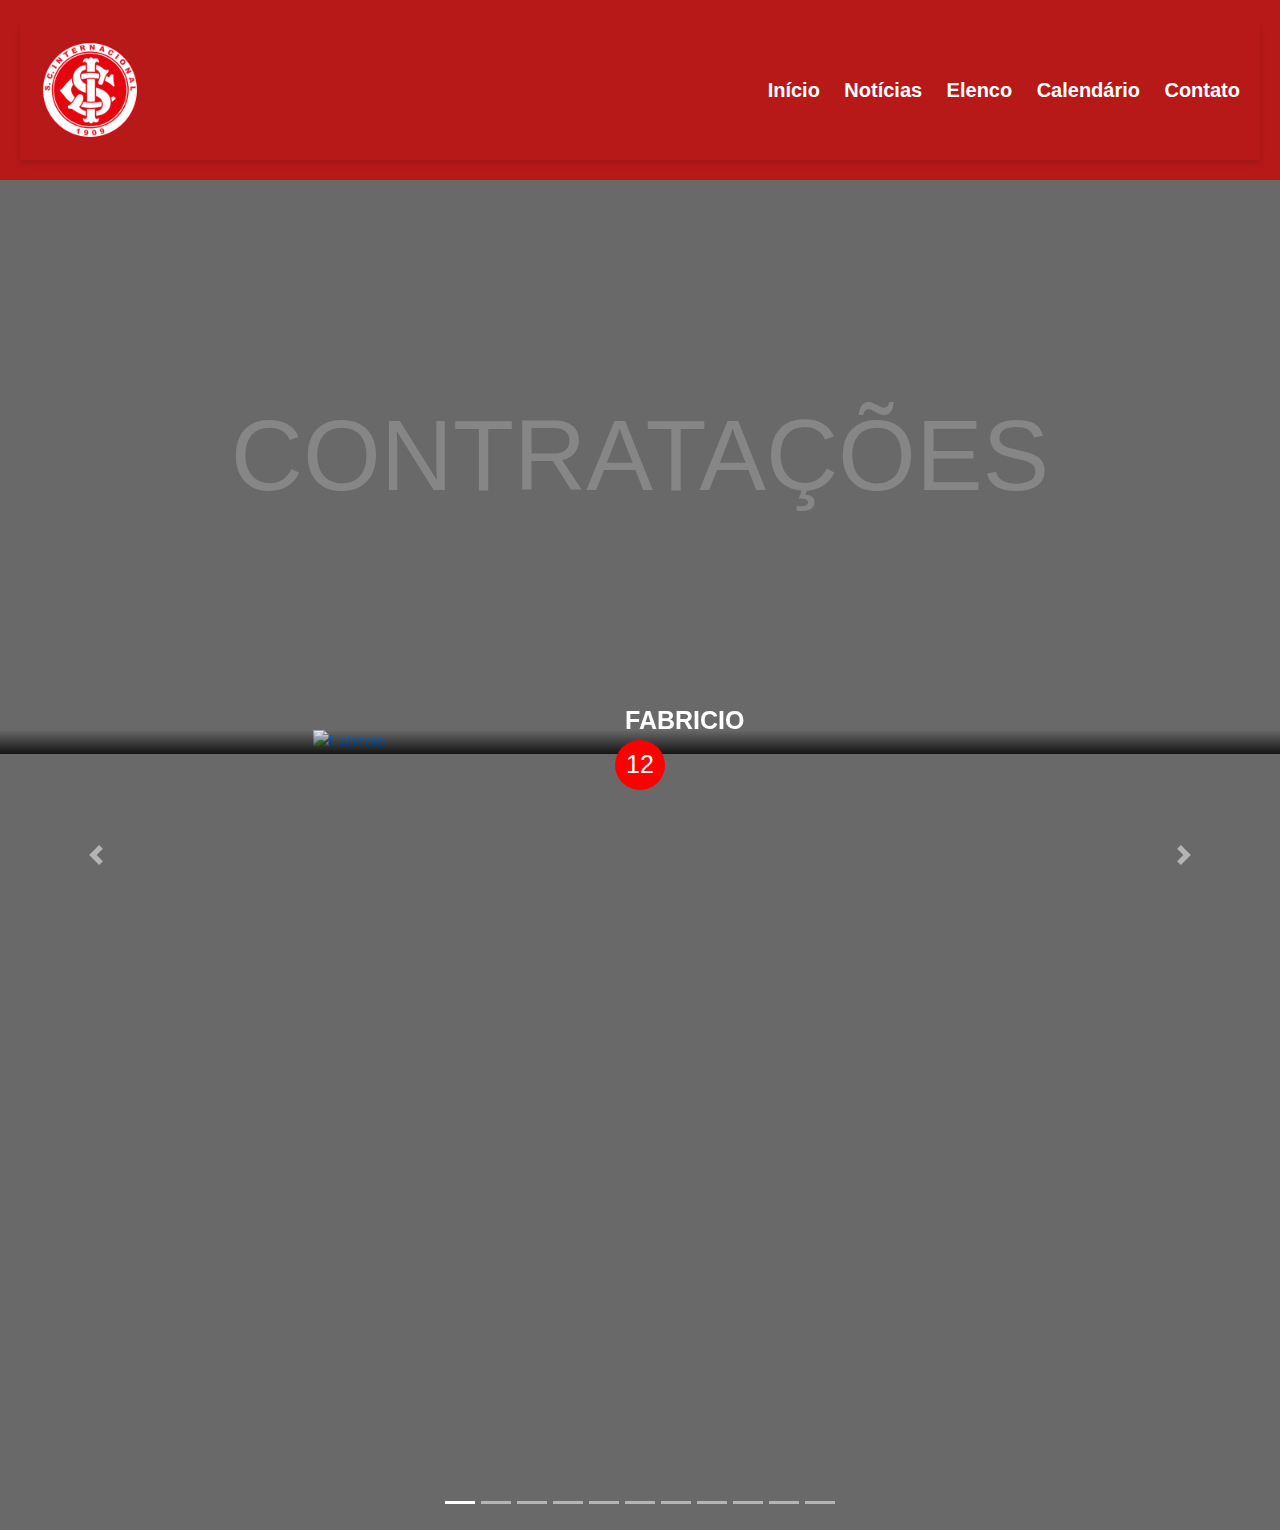
==== siteinter/index.html @ 6012725b "Add files via upload" ====
<!DOCTYPE html>
<html lang="pt-BR">

<head>
    <meta charset="UTF-8">
    <meta name="viewport" content="width=device-width, initial-scale=1.0">
    <link rel="stylesheet" href="./src/styles/header.css">
    <link rel="stylesheet" href="./src/styles/carousel.css">
    <link rel="stylesheet" href="https://maxcdn.bootstrapcdn.com/bootstrap/4.5.2/css/bootstrap.min.css">
    <title>TEMPORADA 2024</title>


</head>

<body>



    <header>
        <header>
            <div class="header-content">
                <img src="src/img/inter.png" alt="Logo Internacional" class="logo">
                <nav>
                    <ul class="nav-links">
                        <li><a href="#">Início</a></li>
                        <li><a href="#">Notícias</a></li>
                        <li><a href="https://internacional.com.br/futebol/futebol-masculino">Elenco</a></li>
                        <li><a href="#">Calendário</a></li>
                        <li><a href="https://api.whatsapp.com/send?l=pt_BR&phone=55051983360118">Contato</a></li>
                    </ul>
                </nav>
            </div>
        </header>
    </header>





    <div id="carouselExampleIndicators" class="carousel slide" data-ride="carousel">
        <ol class="carousel-indicators">
            <li data-target="#carouselExampleIndicators" data-slide-to="0" class="active"></li>
            <li data-target="#carouselExampleIndicators" data-slide-to="1"></li>
            <li data-target="#carouselExampleIndicators" data-slide-to="2"></li>
            <li data-target="#carouselExampleIndicators" data-slide-to="3"></li>
            <li data-target="#carouselExampleIndicators" data-slide-to="4"></li>
            <li data-target="#carouselExampleIndicators" data-slide-to="5"></li>
            <li data-target="#carouselExampleIndicators" data-slide-to="6"></li>
            <li data-target="#carouselExampleIndicators" data-slide-to="7"></li>
            <li data-target="#carouselExampleIndicators" data-slide-to="8"></li>
            <li data-target="#carouselExampleIndicators" data-slide-to="9"></li>
            <li data-target="#carouselExampleIndicators" data-slide-to="10"></li>
        </ol>



        <div class="carousel-inner">
            <div class="contratacoes-banner">
                CONTRATAÇÕES
            </div>
            

            <div class="carousel-item active">
                <div class="image-container">
                    <div class="image-overlay"></div>
                    <a href="https://internacional.com.br/futebol/fabricio"><img
                            class="d-block w-50 mx-auto w-100 zoom-effect"
                            src="https://media.internacional.groundsportech.com/wp-content/uploads/2024/04/09161746/Fabricio_PerfilSite_FotoRicardoDuarte_0904.png"
                            alt="Fabricio" style="max-width: 655px;"></a>
                    <div class="bola">12</div>
                    <div class="nome-jogador">FABRICIO</div>
                </div>
            </div>



            <div class="carousel-item">
                <div class="image-container">
                    
                    <div class="image-overlay"></div>
                <a href="https://internacional.com.br/futebol/ivan-quaresma"><img
                        class="d-block w-50 mx-auto  w-100 zoom-effect"
                        src="https://media.internacional.groundsportech.com/wp-content/uploads/2024/04/16181525/FichaSite_PerfilIvan_FotoRicardoDuarte_1604.png"
                        alt="Ivan" style="max-width: 655px;"></a>
                <div class="bola">22</div>
                <div class="nome-jogador">IVAN QUARESMA</div>
            </div>
        </div>



            <div class="carousel-item">
                <div class="image-container">
                    
                    <div class="image-overlay"></div>
                <a href="https://internacional.com.br/futebol/robert-renan"><img
                        class="d-block w-50 mx-auto  w-100 zoom-effect"
                        src="https://media.internacional.groundsportech.com/wp-content/uploads/2024/04/16181539/FichaSite_PerfilRobertRenan_FotoRicardoDuarte_1604.png"
                        alt="Robert Renan" style="max-width: 655px;"></a>
                <div class="bola">4</div>
                <div class="nome-jogador">ROBERT RENAN</div>
            </div>
        </div>



            <div class="carousel-item">
                <div class="image-container">
                    
                    <div class="image-overlay"></div>
                <a href="https://internacional.com.br/futebol/alexandro-bernabei"><img
                        class="d-block w-50 mx-auto  w-100 zoom-effect"
                        src="https://media.internacional.groundsportech.com/wp-content/uploads/2024/04/16183046/FichaSite_PerfilAlexandroBernabei_FotoRicardoDuarte_1604.png"
                        alt="Bernabei" style="max-width: 655px;"></a>
                <div class="bola">26</div>
                <div class="nome-jogador">ALEXANDER BERNABEI</div>
            </div>
        </div>



            <div class="carousel-item">
                <div class="image-container">
                    
                    <div class="image-overlay"></div>
                <a href="https://internacional.com.br/futebol/bruno-gomes"><img
                        class="d-block w-50 mx-auto  w-100 zoom-effect"
                        src="https://media.internacional.groundsportech.com/wp-content/uploads/2024/04/16181333/FichaSite_PerfilBrunoGomes_FotoRicardoDuarte_1604.png"
                        alt="Bruno Gomes" style="max-width: 655px; "></a>
                <div class="bola">15</div>
                <div class="nome-jogador">BRUNO GOMES</div>
            </div>
        </div>




            <div class="carousel-item">
                <div class="image-container">
                    
                    <div class="image-overlay"></div>
                <a href="https://internacional.com.br/futebol/fernando"><img
                        class="d-block w-50 mx-auto  w-100 zoom-effect"
                        src="https://media.internacional.groundsportech.com/wp-content/uploads/2024/04/16183120/FichaSite_PerfilFernando_FotoRicardoDuarte_1604-1.png"
                        alt="Fernando" style="max-width: 655px; "></a>
                <div class="bola">5</div>
                <div class="nome-jogador">FERNANDO</div>
            </div>
        </div>



            <div class="carousel-item">
                <div class="image-container">
                    
                    <div class="image-overlay"></div>
                <a href="https://internacional.com.br/futebol/hyoran"><img
                        class="d-block w-50 mx-auto  w-100 zoom-effect"
                        src="https://media.internacional.groundsportech.com/wp-content/uploads/2024/01/16190154/FichaSite_PerfilHyoran_FotoRicardoDuarte_1604.jpg"
                        alt="Hyoran" style="max-width: 655px; "></a>
                <div class="bola">7</div>
                <div class="nome-jogador">HYORAN</div>
            </div>
        </div>



            <div class="carousel-item">
                <div class="image-container">
                    
                    <div class="image-overlay"></div>
                <a href="https://internacional.com.br/futebol/thiago-maia"><img
                        class="d-block w-50 mx-auto  w-100 zoom-effect"
                        src="https://media.internacional.groundsportech.com/wp-content/uploads/2024/04/16183201/FichaSite_PerfilThiagoMaia_FotoRicardoDuarte_1604.png"
                        alt="Thiago maia" style="max-width: 655px; "></a>
                <div class="bola">29</div>
                <div class="nome-jogador">THIAGO MAIA</div>
            </div>
        </div>



            <div class="carousel-item">
                <div class="image-container">
                    
                    <div class="image-overlay"></div>
                <a href="https://internacional.com.br/futebol/lucas-alario"><img
                        class="d-block w-50 mx-auto  w-100 zoom-effect"
                        src="https://media.internacional.groundsportech.com/wp-content/uploads/2024/04/16181250/FichaSite_PerfilAlario_FotoRicardoDuarte_1604.png"
                        alt="Lucas Alario" style="max-width: 655px; "></a>
                <div class="bola">31</div>
                <div class="nome-jogador">LUCAS ALARIO</div>
            </div>
        </div>




            <div class="carousel-item">
                <div class="image-container">
                    
                    <div class="image-overlay"></div>
                <a href="https://internacional.com.br/futebol/rafael-borre"><img
                        class="d-block w-50 mx-auto  w-100 zoom-effect"
                        src="https://media.internacional.groundsportech.com/wp-content/uploads/2024/04/16181329/FichaSite_PerfilBorre_FotoRicardoDuarte_1604.png"
                        alt="Rafael Borre" style="max-width: 655px; "></a>
                <div class="bola">19</div>
                <div class="nome-jogador">RAFAEL BORRE</div>
            </div>
        </div>



            <div class="carousel-item">
                <div class="image-container">
                    
                    <div class="image-overlay"></div>
                <a href="https://internacional.com.br/futebol/wesley"><img
                        class="d-block w-50 mx-auto  w-100 zoom-effect"
                        src="https://media.internacional.groundsportech.com/wp-content/uploads/2024/04/16183206/FichaSite_PerfilWesley_FotoRicardoDuarte_1604.jpg"
                        alt="Wesley" style="max-width: 655px; "></a>
                <div class="bola">21</div>
                <div class="nome-jogador">WESLEY</div>
            </div>
        </div>




            <div class="contratacoes-banner">
            </div>
            <div class="contratacoes-banner">
            </div>



        </div>
        <a class="carousel-control-prev" href="#carouselExampleIndicators" role="button" data-slide="prev">
            <span class="carousel-control-prev-icon" aria-hidden="true"></span>
            <span class="sr-only">Anterior</span>
        </a>
        <a class="carousel-control-next" href="#carouselExampleIndicators" role="button" data-slide="next">
            <span class="carousel-control-next-icon" aria-hidden="true"></span>
            <span class="sr-only">Próximo</span>
        </a>


    </div>








    <script src="https://code.jquery.com/jquery-3.5.1.slim.min.js"></script>
    <script src="https://cdn.jsdelivr.net/npm/@popperjs/core@2.9.1/dist/umd/popper.min.js"></script>
    <script src="https://maxcdn.bootstrapcdn.com/bootstrap/4.5.2/js/bootstrap.min.js"></script>

</body>

</html>
---- siteinter/src/styles/header.css ----
body {
    margin: 0;
    font-family: Arial, sans-serif;
}
header {
    background-color: rgb(182, 25, 24);
    color: #ffffff; 
    padding: 20px;
    text-align: center;
    box-shadow: 0 4px 6px rgba(0, 0, 0, 0.1);
}
.logo {
    width: 100px;
    height: auto;
}
.header-content {
    display: flex;
    justify-content: space-between;
    align-items: center;
}
.nav-links {
    list-style-type: none;
    margin: 0;
    padding: 0;
    text-align: center; 
}
.nav-links li {
    display: inline;
    margin-left: 20px;
}
.nav-links a {
    color: #ffffff;
    text-decoration: none;
    font-weight: bold;
    font-size: 20px; 
}
.nav-links a:hover {
    text-decoration: underline;
}
---- siteinter/src/styles/carousel.css ----
.carousel-control-prev,
  .carousel-control-next {
      color: black; }

      .contratacoes-banner {
        background-color: #696969; 
        color: #868686;
        text-align: center;
        padding: 200px;
        font-size: 100px; 
        font-family: 'Franklin Gothic Medium', 'Arial Narrow', Arial, sans-serif;
        
    }
    .zoom-effect {
        transition: transform 0.3s; 
    }

    .zoom-effect:hover {
        transform: scale(1.1); 
    }
    .bola {
        position: absolute;
        top: 10px;
        left: 615px;
        width: 50px;
        height: 50px;
        background-color: red;
        border-radius: 50%;
        display: flex;
        justify-content: center;
        align-items: center;
        color: white;
        font-size: 25px;
    }

    
    .nome-jogador {
        position: absolute;
        bottom: 10px;
        left: 615px;
        color: white;
        font-size: 25px;
        font-weight: bold;
        
        padding: 5px 10px;
        border-radius: 5px;
    }
     
      .image-container {
        position: relative;
    }

    .image-overlay {
        position: absolute;
        bottom: 0;
        left: 0;
        width: 100%;
        height: 100%;
        background: linear-gradient(to top, rgba(0, 0, 0, 0.8) 0%, transparent 100%);
        pointer-events: none;
    }
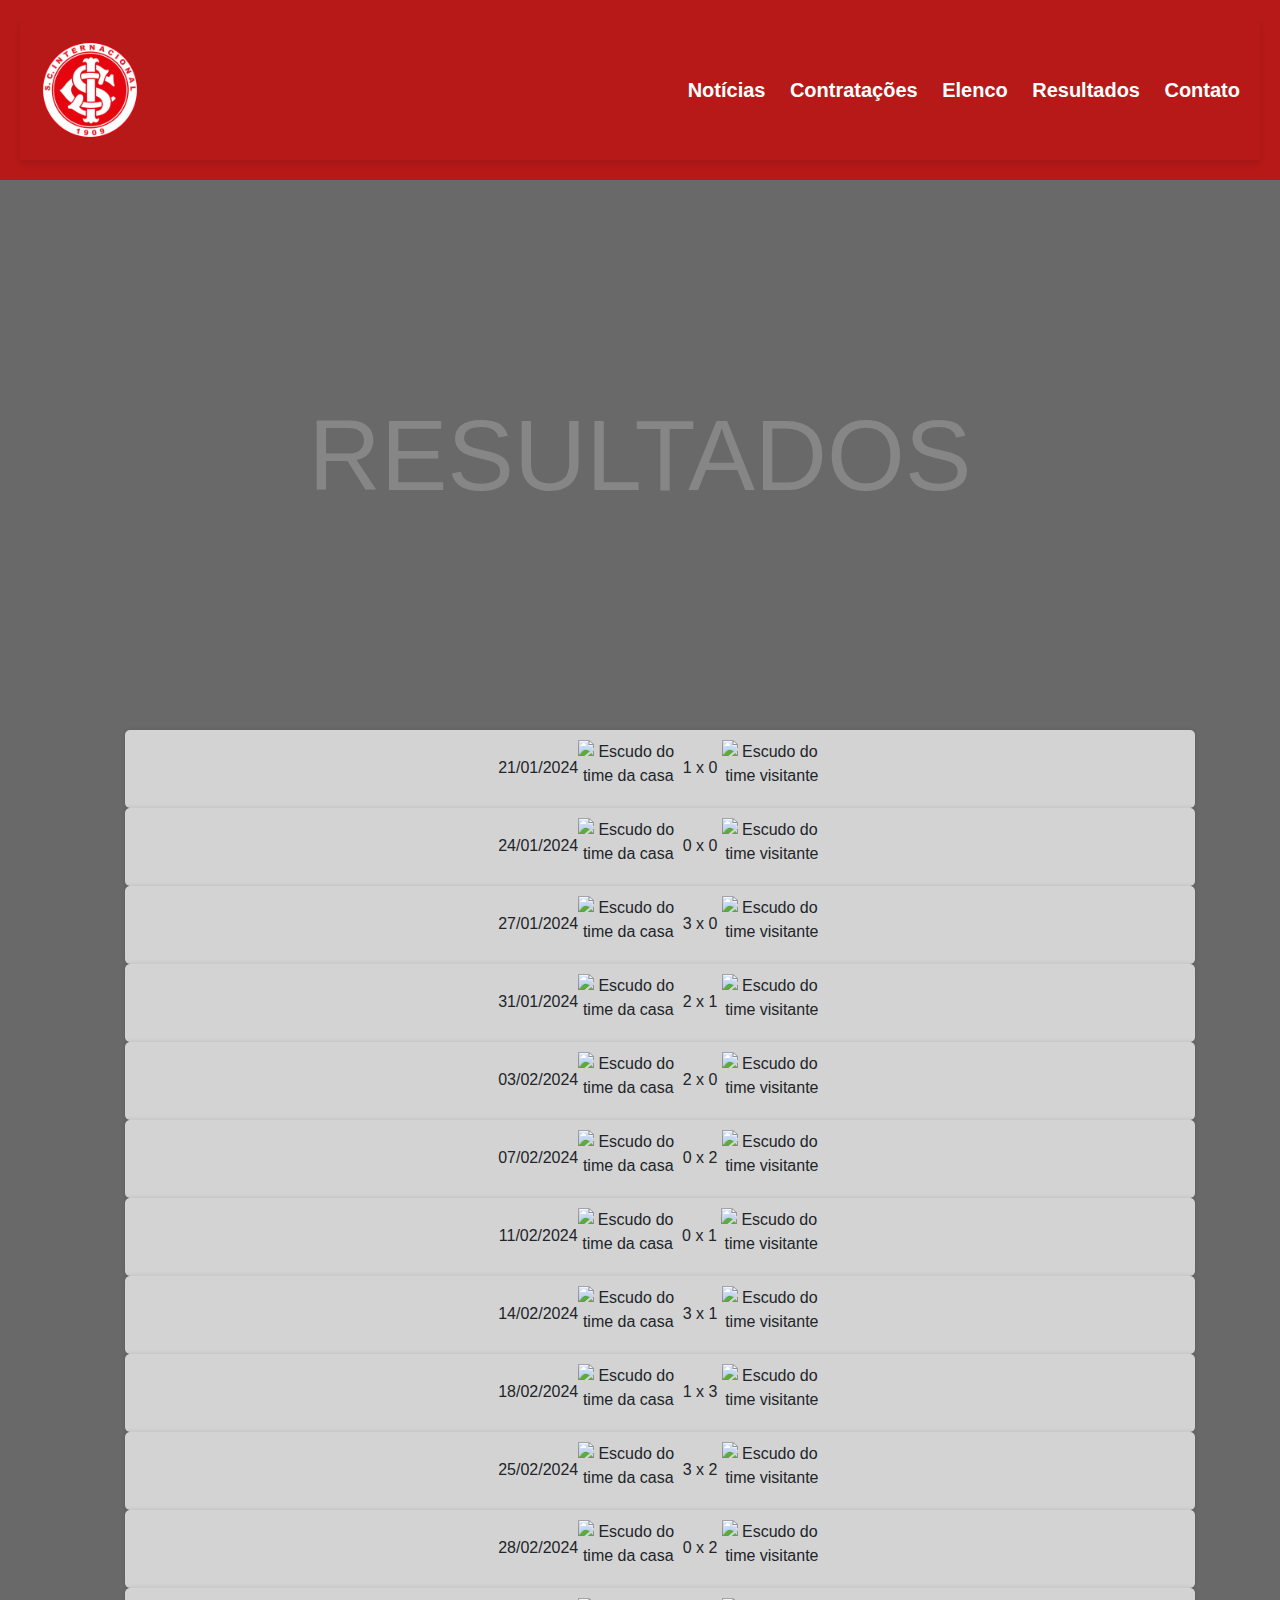
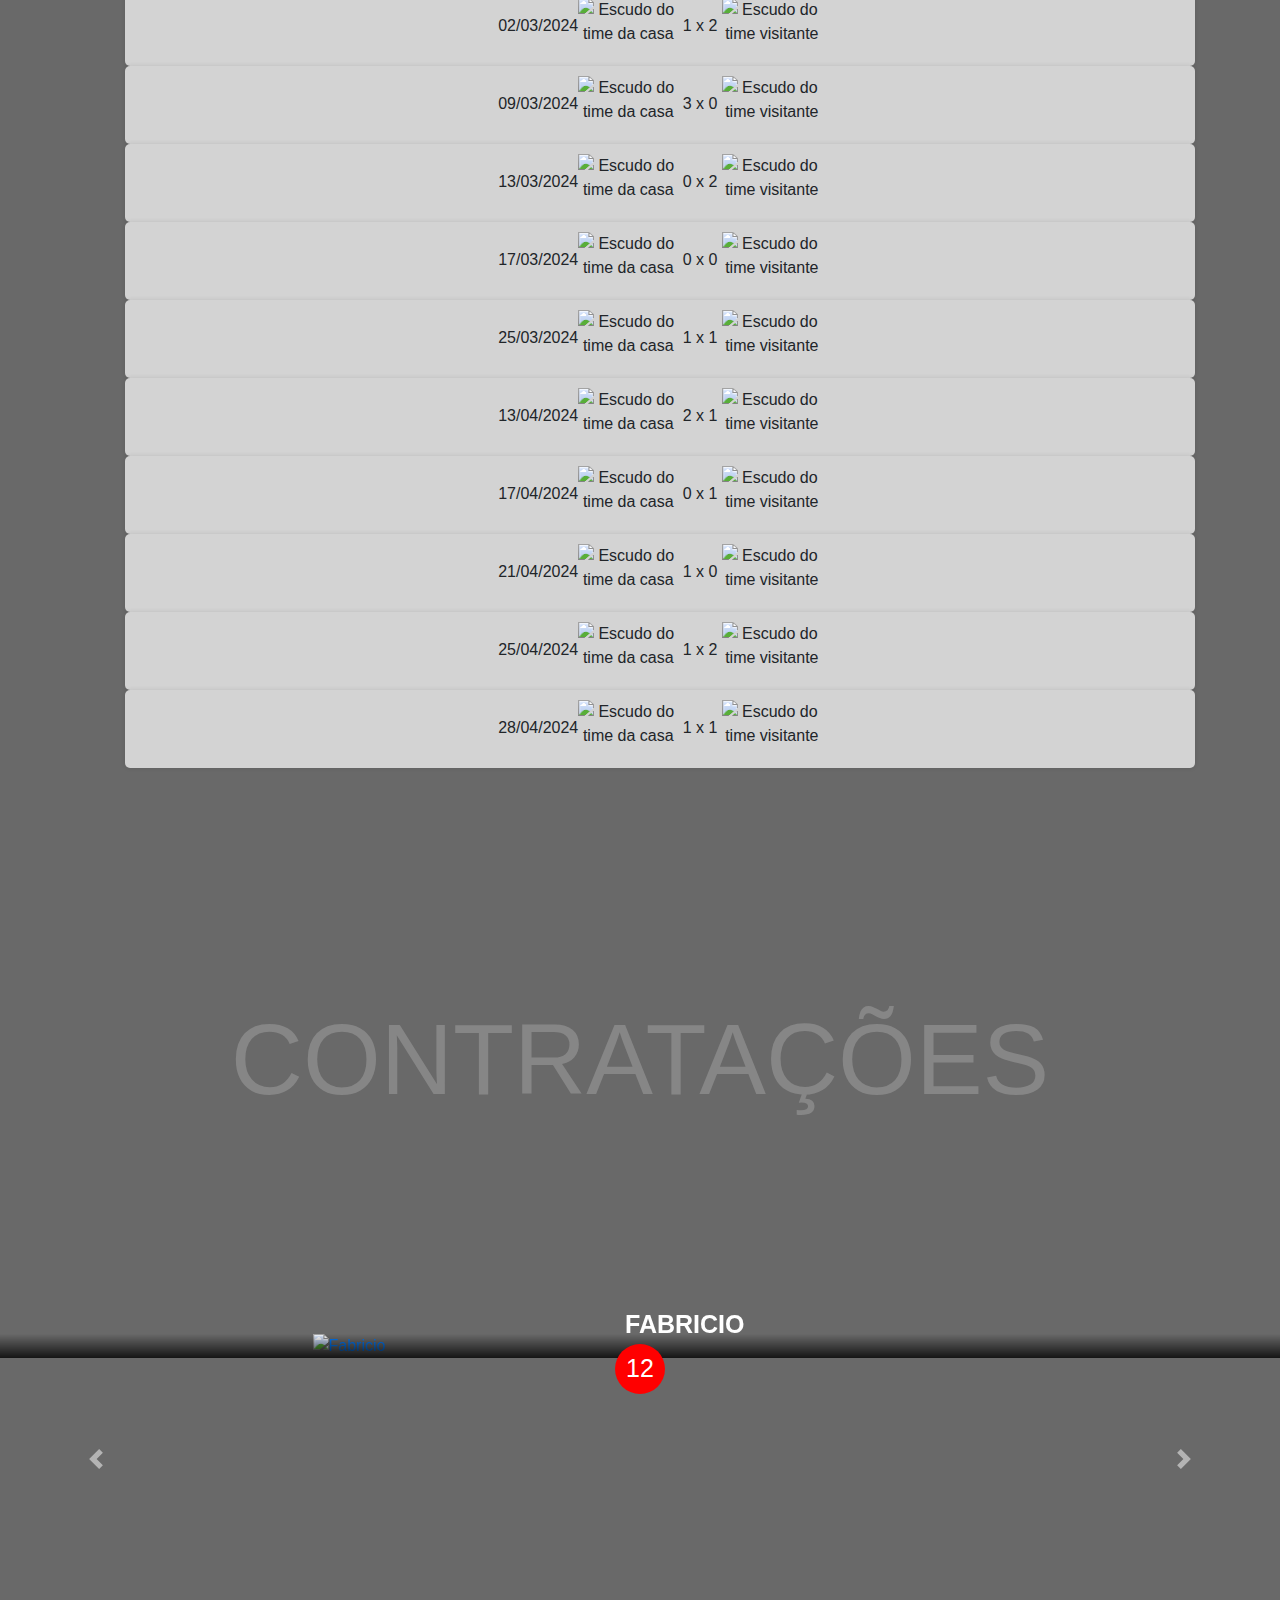
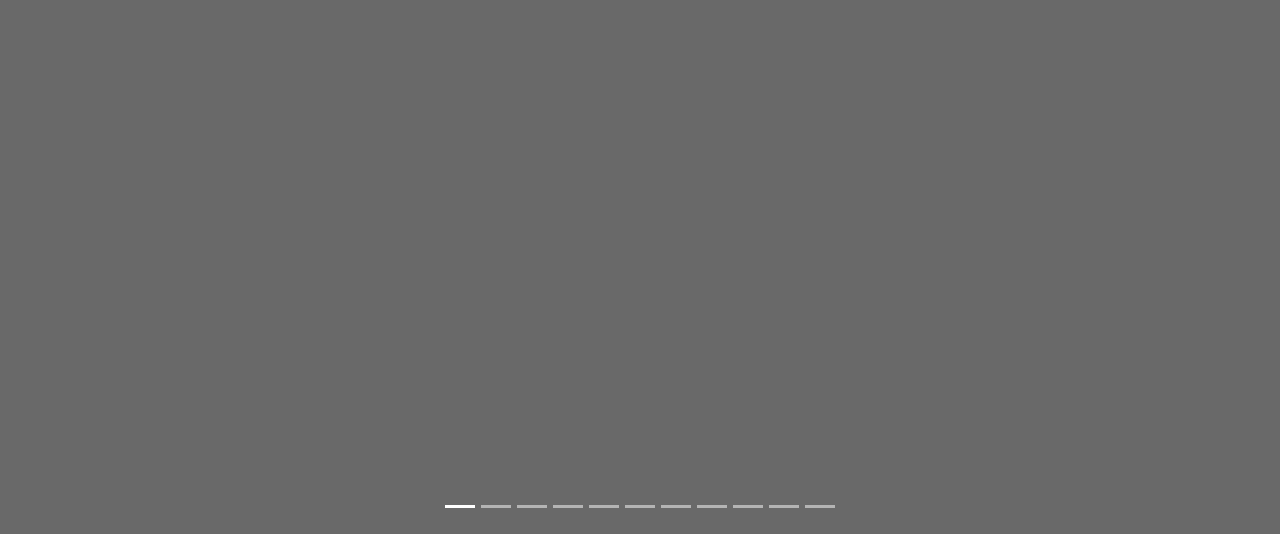
==== commit cc98a441: "Add files via upload" ====
--- a/siteinter/index.html
+++ b/siteinter/index.html
@@ -6,11 +6,21 @@
     <meta name="viewport" content="width=device-width, initial-scale=1.0">
     <link rel="stylesheet" href="./src/styles/header.css">
     <link rel="stylesheet" href="./src/styles/carousel.css">
+    <link rel="stylesheet" href="./src/styles/resultados.css">
+    <link rel="stylesheet" href="./src/styles/noticias.css">
     <link rel="stylesheet" href="https://maxcdn.bootstrapcdn.com/bootstrap/4.5.2/css/bootstrap.min.css">
+    
     <title>TEMPORADA 2024</title>
 
 
 </head>
+<style>
+    body {
+        background-color: #696969;
+
+    }
+   
+</style>
 
 <body>
 
@@ -22,10 +32,10 @@
                 <img src="src/img/inter.png" alt="Logo Internacional" class="logo">
                 <nav>
                     <ul class="nav-links">
-                        <li><a href="#">Início</a></li>
                         <li><a href="#">Notícias</a></li>
+                        <li><a href="#contratacoes">Contratações</a></li>
                         <li><a href="https://internacional.com.br/futebol/futebol-masculino">Elenco</a></li>
-                        <li><a href="#">Calendário</a></li>
+                        <li><a href="#">Resultados</a></li>
                         <li><a href="https://api.whatsapp.com/send?l=pt_BR&phone=55051983360118">Contato</a></li>
                     </ul>
                 </nav>
@@ -35,7 +45,48 @@
 
 
 
-
+    
+
+
+
+
+
+
+
+
+
+
+
+    
+
+
+
+
+
+
+
+
+    <section id="resultados" class="resultados">
+
+
+    <div class="resultados-banner">
+        RESULTADOS
+    </div>
+
+    <div class="container">
+        <div class="lista-de-jogos">
+            <ul id="jogos">
+
+            </ul>
+        </div>
+    </div>
+</section>
+
+
+
+
+
+<section id="contratacoes" class="contratacoes">
 
     <div id="carouselExampleIndicators" class="carousel slide" data-ride="carousel">
         <ol class="carousel-indicators">
@@ -58,7 +109,7 @@
             <div class="contratacoes-banner">
                 CONTRATAÇÕES
             </div>
-            
+
 
             <div class="carousel-item active">
                 <div class="image-container">
@@ -76,153 +127,153 @@
 
             <div class="carousel-item">
                 <div class="image-container">
-                    
-                    <div class="image-overlay"></div>
-                <a href="https://internacional.com.br/futebol/ivan-quaresma"><img
-                        class="d-block w-50 mx-auto  w-100 zoom-effect"
-                        src="https://media.internacional.groundsportech.com/wp-content/uploads/2024/04/16181525/FichaSite_PerfilIvan_FotoRicardoDuarte_1604.png"
-                        alt="Ivan" style="max-width: 655px;"></a>
-                <div class="bola">22</div>
-                <div class="nome-jogador">IVAN QUARESMA</div>
-            </div>
-        </div>
-
-
-
-            <div class="carousel-item">
-                <div class="image-container">
-                    
-                    <div class="image-overlay"></div>
-                <a href="https://internacional.com.br/futebol/robert-renan"><img
-                        class="d-block w-50 mx-auto  w-100 zoom-effect"
-                        src="https://media.internacional.groundsportech.com/wp-content/uploads/2024/04/16181539/FichaSite_PerfilRobertRenan_FotoRicardoDuarte_1604.png"
-                        alt="Robert Renan" style="max-width: 655px;"></a>
-                <div class="bola">4</div>
-                <div class="nome-jogador">ROBERT RENAN</div>
-            </div>
-        </div>
-
-
-
-            <div class="carousel-item">
-                <div class="image-container">
-                    
-                    <div class="image-overlay"></div>
-                <a href="https://internacional.com.br/futebol/alexandro-bernabei"><img
-                        class="d-block w-50 mx-auto  w-100 zoom-effect"
-                        src="https://media.internacional.groundsportech.com/wp-content/uploads/2024/04/16183046/FichaSite_PerfilAlexandroBernabei_FotoRicardoDuarte_1604.png"
-                        alt="Bernabei" style="max-width: 655px;"></a>
-                <div class="bola">26</div>
-                <div class="nome-jogador">ALEXANDER BERNABEI</div>
-            </div>
-        </div>
-
-
-
-            <div class="carousel-item">
-                <div class="image-container">
-                    
-                    <div class="image-overlay"></div>
-                <a href="https://internacional.com.br/futebol/bruno-gomes"><img
-                        class="d-block w-50 mx-auto  w-100 zoom-effect"
-                        src="https://media.internacional.groundsportech.com/wp-content/uploads/2024/04/16181333/FichaSite_PerfilBrunoGomes_FotoRicardoDuarte_1604.png"
-                        alt="Bruno Gomes" style="max-width: 655px; "></a>
-                <div class="bola">15</div>
-                <div class="nome-jogador">BRUNO GOMES</div>
-            </div>
-        </div>
-
-
-
-
-            <div class="carousel-item">
-                <div class="image-container">
-                    
-                    <div class="image-overlay"></div>
-                <a href="https://internacional.com.br/futebol/fernando"><img
-                        class="d-block w-50 mx-auto  w-100 zoom-effect"
-                        src="https://media.internacional.groundsportech.com/wp-content/uploads/2024/04/16183120/FichaSite_PerfilFernando_FotoRicardoDuarte_1604-1.png"
-                        alt="Fernando" style="max-width: 655px; "></a>
-                <div class="bola">5</div>
-                <div class="nome-jogador">FERNANDO</div>
-            </div>
-        </div>
-
-
-
-            <div class="carousel-item">
-                <div class="image-container">
-                    
-                    <div class="image-overlay"></div>
-                <a href="https://internacional.com.br/futebol/hyoran"><img
-                        class="d-block w-50 mx-auto  w-100 zoom-effect"
-                        src="https://media.internacional.groundsportech.com/wp-content/uploads/2024/01/16190154/FichaSite_PerfilHyoran_FotoRicardoDuarte_1604.jpg"
-                        alt="Hyoran" style="max-width: 655px; "></a>
-                <div class="bola">7</div>
-                <div class="nome-jogador">HYORAN</div>
-            </div>
-        </div>
-
-
-
-            <div class="carousel-item">
-                <div class="image-container">
-                    
-                    <div class="image-overlay"></div>
-                <a href="https://internacional.com.br/futebol/thiago-maia"><img
-                        class="d-block w-50 mx-auto  w-100 zoom-effect"
-                        src="https://media.internacional.groundsportech.com/wp-content/uploads/2024/04/16183201/FichaSite_PerfilThiagoMaia_FotoRicardoDuarte_1604.png"
-                        alt="Thiago maia" style="max-width: 655px; "></a>
-                <div class="bola">29</div>
-                <div class="nome-jogador">THIAGO MAIA</div>
-            </div>
-        </div>
-
-
-
-            <div class="carousel-item">
-                <div class="image-container">
-                    
-                    <div class="image-overlay"></div>
-                <a href="https://internacional.com.br/futebol/lucas-alario"><img
-                        class="d-block w-50 mx-auto  w-100 zoom-effect"
-                        src="https://media.internacional.groundsportech.com/wp-content/uploads/2024/04/16181250/FichaSite_PerfilAlario_FotoRicardoDuarte_1604.png"
-                        alt="Lucas Alario" style="max-width: 655px; "></a>
-                <div class="bola">31</div>
-                <div class="nome-jogador">LUCAS ALARIO</div>
-            </div>
-        </div>
-
-
-
-
-            <div class="carousel-item">
-                <div class="image-container">
-                    
-                    <div class="image-overlay"></div>
-                <a href="https://internacional.com.br/futebol/rafael-borre"><img
-                        class="d-block w-50 mx-auto  w-100 zoom-effect"
-                        src="https://media.internacional.groundsportech.com/wp-content/uploads/2024/04/16181329/FichaSite_PerfilBorre_FotoRicardoDuarte_1604.png"
-                        alt="Rafael Borre" style="max-width: 655px; "></a>
-                <div class="bola">19</div>
-                <div class="nome-jogador">RAFAEL BORRE</div>
-            </div>
-        </div>
-
-
-
-            <div class="carousel-item">
-                <div class="image-container">
-                    
-                    <div class="image-overlay"></div>
-                <a href="https://internacional.com.br/futebol/wesley"><img
-                        class="d-block w-50 mx-auto  w-100 zoom-effect"
-                        src="https://media.internacional.groundsportech.com/wp-content/uploads/2024/04/16183206/FichaSite_PerfilWesley_FotoRicardoDuarte_1604.jpg"
-                        alt="Wesley" style="max-width: 655px; "></a>
-                <div class="bola">21</div>
-                <div class="nome-jogador">WESLEY</div>
-            </div>
-        </div>
+
+                    <div class="image-overlay"></div>
+                    <a href="https://internacional.com.br/futebol/ivan-quaresma"><img
+                            class="d-block w-50 mx-auto  w-100 zoom-effect"
+                            src="https://media.internacional.groundsportech.com/wp-content/uploads/2024/04/16181525/FichaSite_PerfilIvan_FotoRicardoDuarte_1604.png"
+                            alt="Ivan" style="max-width: 655px;"></a>
+                    <div class="bola">22</div>
+                    <div class="nome-jogador">IVAN QUARESMA</div>
+                </div>
+            </div>
+
+
+
+            <div class="carousel-item">
+                <div class="image-container">
+
+                    <div class="image-overlay"></div>
+                    <a href="https://internacional.com.br/futebol/robert-renan"><img
+                            class="d-block w-50 mx-auto  w-100 zoom-effect"
+                            src="https://media.internacional.groundsportech.com/wp-content/uploads/2024/04/16181539/FichaSite_PerfilRobertRenan_FotoRicardoDuarte_1604.png"
+                            alt="Robert Renan" style="max-width: 655px;"></a>
+                    <div class="bola">4</div>
+                    <div class="nome-jogador">ROBERT RENAN</div>
+                </div>
+            </div>
+
+
+
+            <div class="carousel-item">
+                <div class="image-container">
+
+                    <div class="image-overlay"></div>
+                    <a href="https://internacional.com.br/futebol/alexandro-bernabei"><img
+                            class="d-block w-50 mx-auto  w-100 zoom-effect"
+                            src="https://media.internacional.groundsportech.com/wp-content/uploads/2024/04/16183046/FichaSite_PerfilAlexandroBernabei_FotoRicardoDuarte_1604.png"
+                            alt="Bernabei" style="max-width: 655px;"></a>
+                    <div class="bola">26</div>
+                    <div class="nome-jogador">ALEXANDER BERNABEI</div>
+                </div>
+            </div>
+
+
+
+            <div class="carousel-item">
+                <div class="image-container">
+
+                    <div class="image-overlay"></div>
+                    <a href="https://internacional.com.br/futebol/bruno-gomes"><img
+                            class="d-block w-50 mx-auto  w-100 zoom-effect"
+                            src="https://media.internacional.groundsportech.com/wp-content/uploads/2024/04/16181333/FichaSite_PerfilBrunoGomes_FotoRicardoDuarte_1604.png"
+                            alt="Bruno Gomes" style="max-width: 655px; "></a>
+                    <div class="bola">15</div>
+                    <div class="nome-jogador">BRUNO GOMES</div>
+                </div>
+            </div>
+
+
+
+
+            <div class="carousel-item">
+                <div class="image-container">
+
+                    <div class="image-overlay"></div>
+                    <a href="https://internacional.com.br/futebol/fernando"><img
+                            class="d-block w-50 mx-auto  w-100 zoom-effect"
+                            src="https://media.internacional.groundsportech.com/wp-content/uploads/2024/04/16183120/FichaSite_PerfilFernando_FotoRicardoDuarte_1604-1.png"
+                            alt="Fernando" style="max-width: 655px; "></a>
+                    <div class="bola">5</div>
+                    <div class="nome-jogador">FERNANDO</div>
+                </div>
+            </div>
+
+
+
+            <div class="carousel-item">
+                <div class="image-container">
+
+                    <div class="image-overlay"></div>
+                    <a href="https://internacional.com.br/futebol/hyoran"><img
+                            class="d-block w-50 mx-auto  w-100 zoom-effect"
+                            src="https://media.internacional.groundsportech.com/wp-content/uploads/2024/01/16190154/FichaSite_PerfilHyoran_FotoRicardoDuarte_1604.jpg"
+                            alt="Hyoran" style="max-width: 655px; "></a>
+                    <div class="bola">7</div>
+                    <div class="nome-jogador">HYORAN</div>
+                </div>
+            </div>
+
+
+
+            <div class="carousel-item">
+                <div class="image-container">
+
+                    <div class="image-overlay"></div>
+                    <a href="https://internacional.com.br/futebol/thiago-maia"><img
+                            class="d-block w-50 mx-auto  w-100 zoom-effect"
+                            src="https://media.internacional.groundsportech.com/wp-content/uploads/2024/04/16183201/FichaSite_PerfilThiagoMaia_FotoRicardoDuarte_1604.png"
+                            alt="Thiago maia" style="max-width: 655px; "></a>
+                    <div class="bola">29</div>
+                    <div class="nome-jogador">THIAGO MAIA</div>
+                </div>
+            </div>
+
+
+
+            <div class="carousel-item">
+                <div class="image-container">
+
+                    <div class="image-overlay"></div>
+                    <a href="https://internacional.com.br/futebol/lucas-alario"><img
+                            class="d-block w-50 mx-auto  w-100 zoom-effect"
+                            src="https://media.internacional.groundsportech.com/wp-content/uploads/2024/04/16181250/FichaSite_PerfilAlario_FotoRicardoDuarte_1604.png"
+                            alt="Lucas Alario" style="max-width: 655px; "></a>
+                    <div class="bola">31</div>
+                    <div class="nome-jogador">LUCAS ALARIO</div>
+                </div>
+            </div>
+
+
+
+
+            <div class="carousel-item">
+                <div class="image-container">
+
+                    <div class="image-overlay"></div>
+                    <a href="https://internacional.com.br/futebol/rafael-borre"><img
+                            class="d-block w-50 mx-auto  w-100 zoom-effect"
+                            src="https://media.internacional.groundsportech.com/wp-content/uploads/2024/04/16181329/FichaSite_PerfilBorre_FotoRicardoDuarte_1604.png"
+                            alt="Rafael Borre" style="max-width: 655px; "></a>
+                    <div class="bola">19</div>
+                    <div class="nome-jogador">RAFAEL BORRE</div>
+                </div>
+            </div>
+
+
+
+            <div class="carousel-item">
+                <div class="image-container">
+
+                    <div class="image-overlay"></div>
+                    <a href="https://internacional.com.br/futebol/wesley"><img
+                            class="d-block w-50 mx-auto  w-100 zoom-effect"
+                            src="https://media.internacional.groundsportech.com/wp-content/uploads/2024/04/16183206/FichaSite_PerfilWesley_FotoRicardoDuarte_1604.jpg"
+                            alt="Wesley" style="max-width: 655px; "></a>
+                    <div class="bola">21</div>
+                    <div class="nome-jogador">WESLEY</div>
+                </div>
+            </div>
 
 
 
@@ -243,13 +294,201 @@
             <span class="carousel-control-next-icon" aria-hidden="true"></span>
             <span class="sr-only">Próximo</span>
         </a>
-
-
     </div>
 
-
-
-
+</section>
+
+
+   
+
+
+
+   
+   
+   
+   
+   
+   
+   
+   <script>
+
+        document.addEventListener('DOMContentLoaded', function () {
+            const listaDeJogos = document.getElementById('jogos');
+
+            const jogos = [
+                {
+                    data: '21/01/2024',
+                    escudoCasa: 'https://frontendapiapp.blob.core.windows.net/images/88x88/internacional.png',
+                    golsCasa: 1,
+                    golsVisitante: 0,
+                    escudoVisitante: 'https://frontendapiapp.blob.core.windows.net/images/88x88/avenida.png'
+                    
+
+                },
+                {
+                    data: '24/01/2024',
+                    escudoCasa: 'https://frontendapiapp.blob.core.windows.net/images/88x88/sao-luiz-rs.png',
+                    golsCasa: 0,
+                    golsVisitante: 0,
+                    escudoVisitante: 'https://frontendapiapp.blob.core.windows.net/images/88x88/internacional.png'
+                },
+                {
+                    data: '27/01/2024',
+                    escudoCasa: 'https://frontendapiapp.blob.core.windows.net/images/88x88/internacional.png',
+                    golsCasa: 3,
+                    golsVisitante: 0,
+                    escudoVisitante: 'https://frontendapiapp.blob.core.windows.net/images/88x88/ypiranga-rs.png'
+                },
+                {
+                    data: '31/01/2024',
+                    escudoCasa: 'https://frontendapiapp.blob.core.windows.net/images/88x88/guarany-bage.png',
+                    golsCasa: 2,
+                    golsVisitante: 1,
+                    escudoVisitante: 'https://frontendapiapp.blob.core.windows.net/images/88x88/internacional.png'
+                },
+                {
+                    data: '03/02/2024',
+                    escudoCasa: 'https://frontendapiapp.blob.core.windows.net/images/88x88/internacional.png',
+                    golsCasa: 2,
+                    golsVisitante: 0,
+                    escudoVisitante: 'https://frontendapiapp.blob.core.windows.net/images/88x88/caxias.png'
+                },
+                {
+                    data: '07/02/2024',
+                    escudoCasa: 'https://frontendapiapp.blob.core.windows.net/images/88x88/santa-cruz-rs.png',
+                    golsCasa: 0,
+                    golsVisitante: 2,
+                    escudoVisitante: 'https://frontendapiapp.blob.core.windows.net/images/88x88/internacional.png'
+                },
+                {
+                    data: '11/02/2024',
+                    escudoCasa: 'https://frontendapiapp.blob.core.windows.net/images/88x88/sao-jose-rs.png',
+                    golsCasa: 0,
+                    golsVisitante: 1,
+                    escudoVisitante: 'https://frontendapiapp.blob.core.windows.net/images/88x88/internacional.png'
+                },
+                {
+                    data: '14/02/2024',
+                    escudoCasa: 'https://frontendapiapp.blob.core.windows.net/images/88x88/internacional.png',
+                    golsCasa: 3,
+                    golsVisitante: 1,
+                    escudoVisitante: 'https://frontendapiapp.blob.core.windows.net/images/88x88/brasil-de-pelotas.png'
+                },
+                {
+                    data: '18/02/2024',
+                    escudoCasa: 'https://frontendapiapp.blob.core.windows.net/images/88x88/novo-hamburgo.png',
+                    golsCasa: 1,
+                    golsVisitante: 3,
+                    escudoVisitante: 'https://frontendapiapp.blob.core.windows.net/images/88x88/internacional.png'
+                },
+                {
+                    data: '25/02/2024',
+                    escudoCasa: 'https://frontendapiapp.blob.core.windows.net/images/88x88/internacional.png',
+                    golsCasa: 3,
+                    golsVisitante: 2,
+                    escudoVisitante: 'https://frontendapiapp.blob.core.windows.net/images/88x88/gremio.png'
+                },
+                {
+                    data: '28/02/2024',
+                    escudoCasa: 'https://frontendapiapp.blob.core.windows.net/images/88x88/asa.png',
+                    golsCasa: 0,
+                    golsVisitante: 2,
+                    escudoVisitante: 'https://frontendapiapp.blob.core.windows.net/images/88x88/internacional.png'
+                },
+                {
+                    data: '02/03/2024',
+                    escudoCasa: 'https://frontendapiapp.blob.core.windows.net/images/88x88/juventude.png',
+                    golsCasa: 1,
+                    golsVisitante: 2,
+                    escudoVisitante: 'https://frontendapiapp.blob.core.windows.net/images/88x88/internacional.png'
+                },
+                {
+                    data: '09/03/2024',
+                    escudoCasa: 'https://frontendapiapp.blob.core.windows.net/images/88x88/internacional.png',
+                    golsCasa: 3,
+                    golsVisitante: 0,
+                    escudoVisitante: 'https://frontendapiapp.blob.core.windows.net/images/88x88/sao-luiz-rs.png'
+                },
+                {
+                    data: '13/03/2024',
+                    escudoCasa: 'https://frontendapiapp.blob.core.windows.net/images/88x88/nova-iguacu.png',
+                    golsCasa: 0,
+                    golsVisitante: 2,
+                    escudoVisitante: 'https://frontendapiapp.blob.core.windows.net/images/88x88/internacional.png'
+                },
+                {
+                    data: '17/03/2024',
+                    escudoCasa: 'https://frontendapiapp.blob.core.windows.net/images/88x88/juventude.png',
+                    golsCasa: 0,
+                    golsVisitante: 0,
+                    escudoVisitante: 'https://frontendapiapp.blob.core.windows.net/images/88x88/internacional.png'
+                },
+                {
+                    data: '25/03/2024',
+                    escudoCasa: 'https://frontendapiapp.blob.core.windows.net/images/88x88/internacional.png',
+                    golsCasa: 1,
+                    golsVisitante: 1,
+                    escudoVisitante: 'https://frontendapiapp.blob.core.windows.net/images/88x88/juventude.png'
+                },
+                {
+                    data: '13/04/2024',
+                    escudoCasa: 'https://frontendapiapp.blob.core.windows.net/images/88x88/internacional.png',
+                    golsCasa: 2,
+                    golsVisitante: 1,
+                    escudoVisitante: 'https://frontendapiapp.blob.core.windows.net/images/88x88/bahia.png'
+                },
+                {
+                    data: '17/04/2024',
+                    escudoCasa: 'https://frontendapiapp.blob.core.windows.net/images/88x88/palmeiras.png',
+                    golsCasa: 0,
+                    golsVisitante: 1,
+                    escudoVisitante: 'https://frontendapiapp.blob.core.windows.net/images/88x88/internacional.png'
+                },
+                {
+                    data: '21/04/2024',
+                    escudoCasa: 'https://frontendapiapp.blob.core.windows.net/images/88x88/athletico-pr.png',
+                    golsCasa: 1,
+                    golsVisitante: 0,
+                    escudoVisitante: 'https://frontendapiapp.blob.core.windows.net/images/88x88/internacional.png'
+                },
+                {
+                    data: '25/04/2024',
+                    escudoCasa: 'https://frontendapiapp.blob.core.windows.net/images/88x88/delfin.png',
+                    golsCasa: 1,
+                    golsVisitante: 2,
+                    escudoVisitante: 'https://frontendapiapp.blob.core.windows.net/images/88x88/internacional.png'
+                },
+                {
+                    data: '28/04/2024',
+                    escudoCasa: 'https://frontendapiapp.blob.core.windows.net/images/88x88/internacional.png',
+                    golsCasa: 1,
+                    golsVisitante: 1,
+                    escudoVisitante: 'https://frontendapiapp.blob.core.windows.net/images/88x88/atletico-go.png'
+                },
+            ];
+
+            function renderizarListaDeJogos() {
+                listaDeJogos.innerHTML = '';
+                jogos.forEach(jogo => {
+                    const itemDeJogo = document.createElement('li');
+                    const dataJogo = document.createElement('span');
+                    dataJogo.textContent = jogo.data;               
+                    const imgCasa = document.createElement('img');
+                    imgCasa.src = jogo.escudoCasa;
+                    imgCasa.alt = 'Escudo do time da casa';
+                    const imgVisitante = document.createElement('img');
+                    imgVisitante.src = jogo.escudoVisitante;
+                    imgVisitante.alt = 'Escudo do time visitante';
+                    itemDeJogo.appendChild(dataJogo);
+                    itemDeJogo.appendChild(imgCasa);
+                    itemDeJogo.innerHTML += ` ${jogo.golsCasa} x ${jogo.golsVisitante} `;
+                    itemDeJogo.appendChild(imgVisitante);
+                    listaDeJogos.appendChild(itemDeJogo);
+                });
+            }
+            renderizarListaDeJogos();
+        });
+    </script>
 
 
 
@@ -258,6 +497,15 @@
     <script src="https://cdn.jsdelivr.net/npm/@popperjs/core@2.9.1/dist/umd/popper.min.js"></script>
     <script src="https://maxcdn.bootstrapcdn.com/bootstrap/4.5.2/js/bootstrap.min.js"></script>
 
+
+
+
+
+
+
+
+    
+
 </body>
 
 </html>--- a/siteinter/src/styles/header.css
+++ b/siteinter/src/styles/header.css
@@ -36,4 +36,7 @@
 }
 .nav-links a:hover {
     text-decoration: underline;
-}+}
+
+
+
--- a/siteinter/src/styles/carousel.css
+++ b/siteinter/src/styles/carousel.css
@@ -3,7 +3,7 @@
   .carousel-control-next {
       color: black; }
 
-      .contratacoes-banner {
+      .contratacoes-banner, .resultados-banner{
         background-color: #696969; 
         color: #868686;
         text-align: center;
--- a/siteinter/src/styles/resultados.css
+++ b/siteinter/src/styles/resultados.css
@@ -0,0 +1,16 @@
+
+.lista-de-jogos li {
+    background-color: #d3d3d3; 
+    padding: 10px;
+    border-radius: 5px;
+    box-shadow: 0 0 5px rgba(0, 0, 0, 0.1);
+    text-align: center; 
+    list-style: none; 
+   
+}
+.lista-de-jogos img {
+    max-width: 100px; 
+    height: auto; 
+    margin: 0 auto;
+    margin-bottom: 10px;
+}--- a/siteinter/src/styles/noticias.css
+++ b/siteinter/src/styles/noticias.css
@@ -0,0 +1,6 @@
+.section__header > h2 {
+    font-family: Cambria, Cochin, Georgia, Times, 'Times New Roman', serif;
+    font-size: 2rem;
+    color: rgb(182, 25, 24);
+    margin: 0px;
+}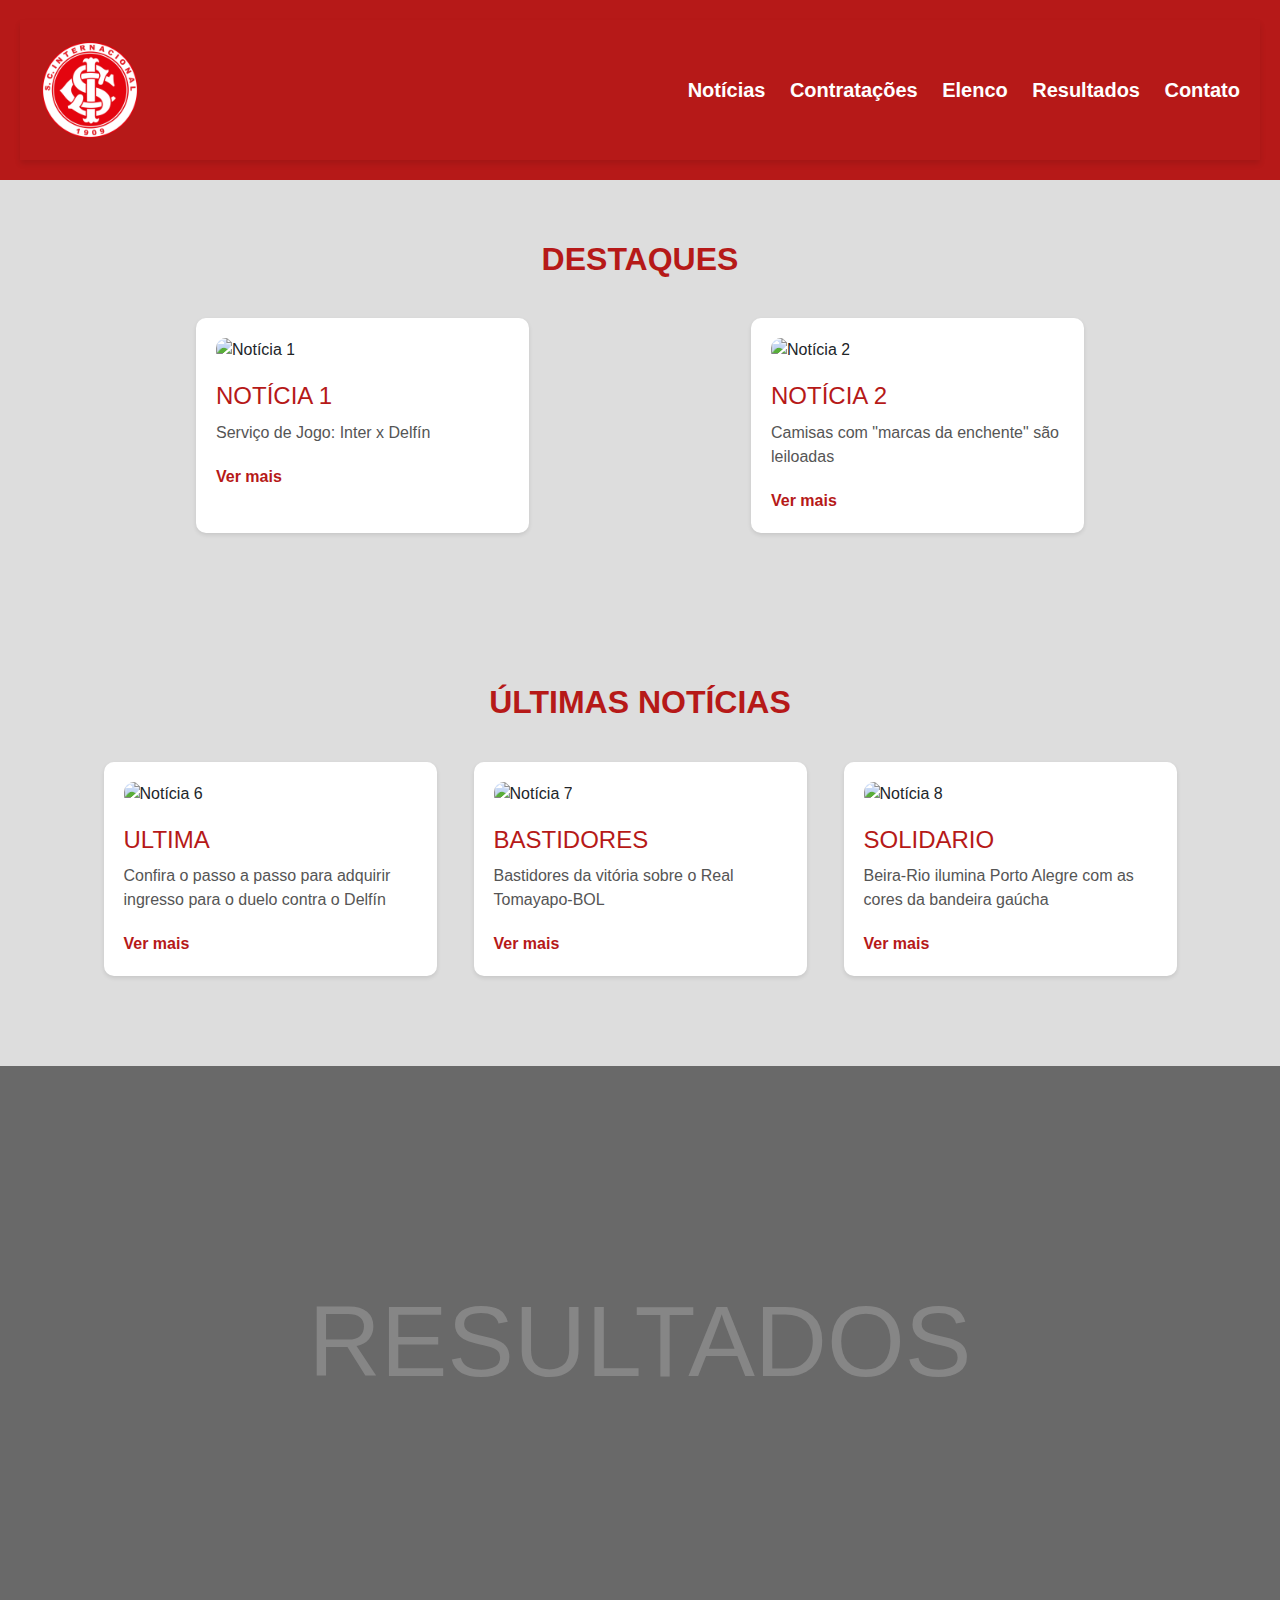
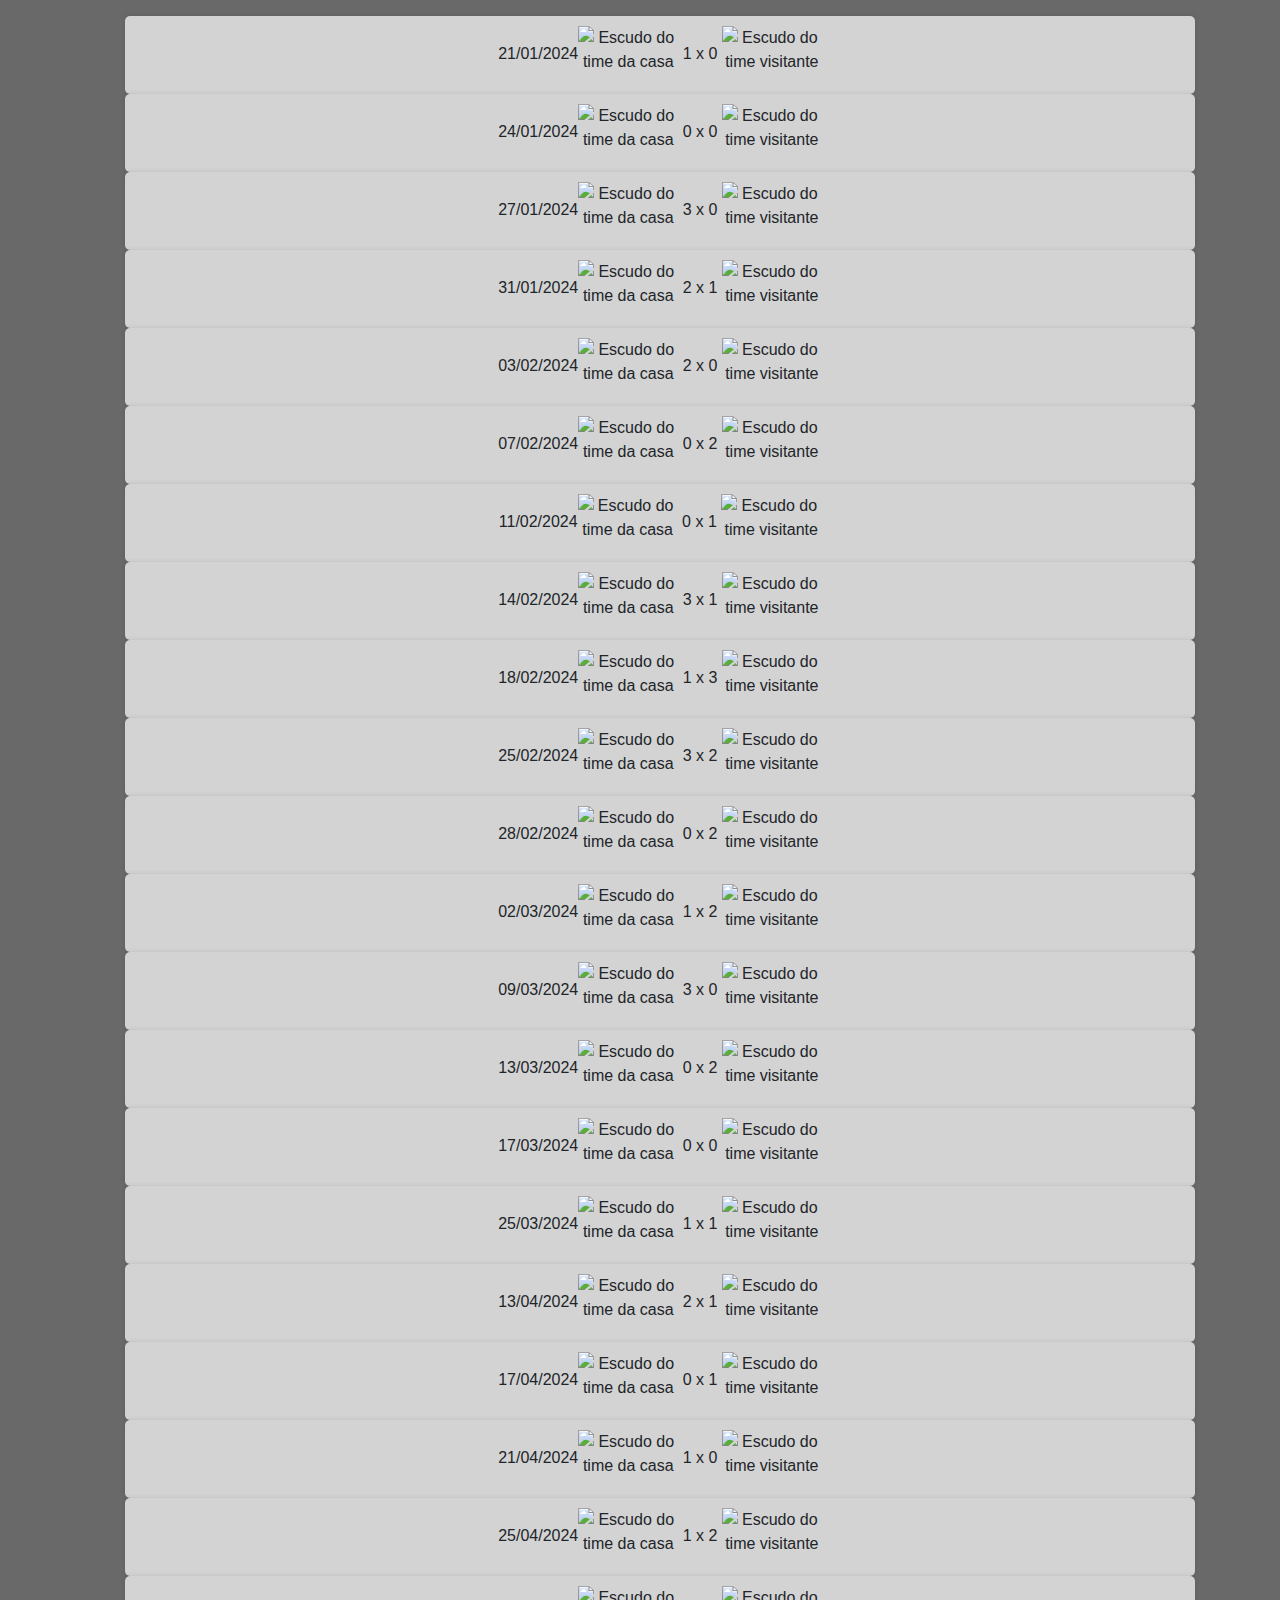
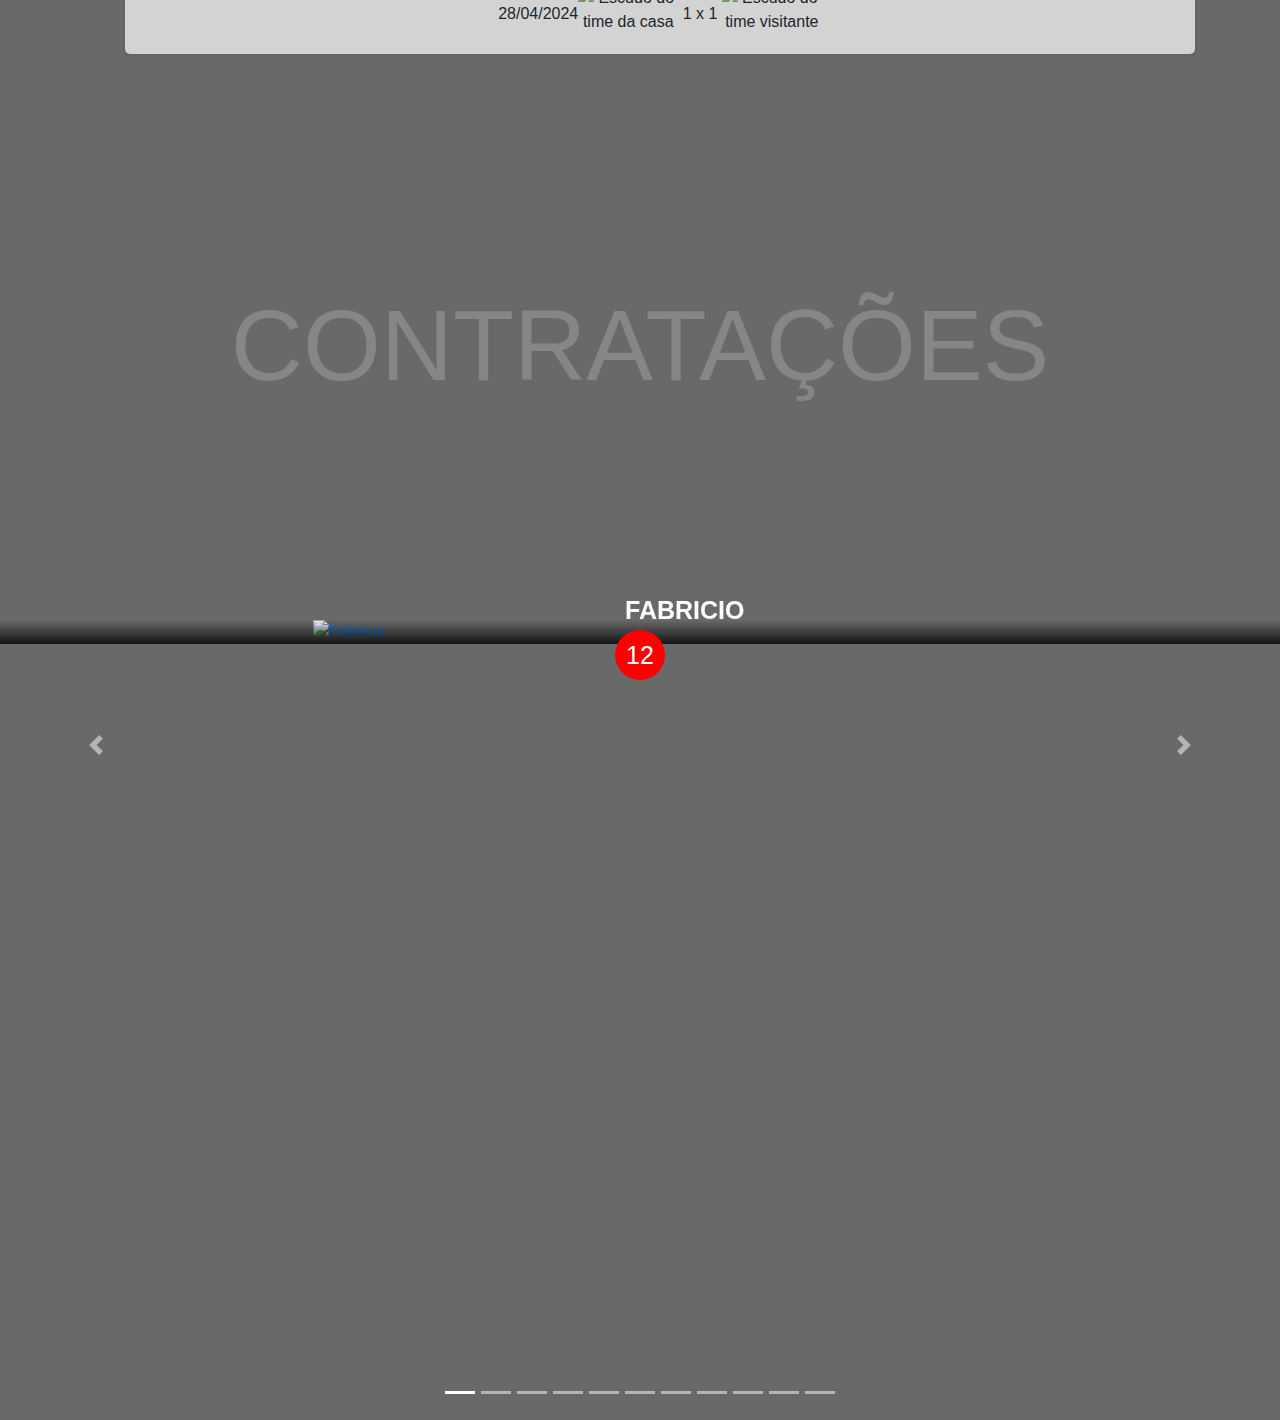
==== commit 0afdd071: "Add files via upload" ====
--- a/siteinter/index.html
+++ b/siteinter/index.html
@@ -48,7 +48,70 @@
     
 
 
-
+    <section class="section">
+        <div class="container">
+            <h2>DESTAQUES</h2>
+            <div class="dish-container">
+               
+
+
+                <div class="dish">
+                    <img src="https://media.internacional.groundsportech.com/wp-content/uploads/2024/06/06142224/VENDAS-ABERTAS-NAO-SOCIOS-SITE-648X648.png" alt="Notícia 1">
+                    <h5>NOTÍCIA 1</h5>
+                    <p>Serviço de Jogo: Inter x Delfín</p>
+                    <a href="https://internacional.com.br/noticias/servico-de-jogo-internacional-x-delfin-5a-rodada-conmebol-sul-americana-2024">Ver mais</a>
+                </div>
+
+
+
+
+                <div class="dish">
+                    <img src="https://media.internacional.groundsportech.com/wp-content/uploads/2020/01/21164041/Banner-inter_1024x820.png" alt="Notícia 2" class="not1">
+                    <h5>NOTÍCIA 2</h5>
+                    <p>Camisas com "marcas da enchente" são leiloadas</p>
+                    <a href="https://internacional.com.br/noticias/clube-do-povo-leiloa-camisas-com-marcas-da-enchente-para-ajudar-o-rio-grande-do-sul">Ver mais</a>
+                </div>
+               
+                
+
+            </div>
+        </div>
+    </section>
+
+
+
+    <section class="section">
+        <div class="container">
+            <h2>ÚLTIMAS NOTÍCIAS</h2>
+            
+            <div class="dish-container">
+                
+                
+                <div class="dish">
+                    <img src="https://media.internacional.groundsportech.com/wp-content/uploads/2024/06/05154612/53594147109_b23cf01c0e_k.jpg" alt="Notícia 6" class="not2">
+                    <h5>ULTIMA</h5>
+                    <p>Confira o passo a passo para adquirir ingresso para o duelo contra o Delfín</p>
+                    <a href="https://internacional.com.br/noticias/confira-o-passo-a-passo-para-adquirir-ingresso-para-o-duelo-contra-o-delfin">Ver mais</a>
+                </div>
+
+
+                <div class="dish">
+                    <img src="https://media.internacional.groundsportech.com/wp-content/uploads/2024/06/05230859/Thumb_Bastidores_CONMEBOLSulAmericana2024_FaseDeGrupos_GrupoC_4Rodada_RealTomayapoBOLxInter_Vitoria_2a0_0506.jpg" alt="Notícia 7" class="not3">
+                    <h5>BASTIDORES</h5>
+                    <p>Bastidores da vitória sobre o Real Tomayapo-BOL</p>
+                    <a href="https://internacional.com.br/noticias/bastidores-da-vitoria-sobre-o-real-tomayapo-bol">Ver mais</a>
+                </div>
+
+
+                <div class="dish">
+                    <img src="https://media.internacional.groundsportech.com/wp-content/uploads/2024/06/05183745/IluminacaoBeiraRio_Volta_CoresRS_2_FotoDanielMarenco_0506-scaled.jpg" alt="Notícia 8" class="not4">
+                    <h5>SOLIDARIO</h5>
+                    <p>Beira-Rio ilumina Porto Alegre com as cores da bandeira gaúcha</p>
+                    <a href="https://internacional.com.br/noticias/bastidores-da-vitoria-sobre-o-real-tomayapo-bol">Ver mais</a>
+                </div>
+            </div>
+        </div>
+    </section>
 
 
 
--- a/siteinter/src/styles/noticias.css
+++ b/siteinter/src/styles/noticias.css
@@ -1,6 +1,107 @@
+.not1{
+height:295px;
+
+}
+.not2, .not3, .not4{
+    height: 210px;
+}
+
 .section__header > h2 {
     font-family: Cambria, Cochin, Georgia, Times, 'Times New Roman', serif;
     font-size: 2rem;
     color: rgb(182, 25, 24);
     margin: 0px;
+}
+
+.section {
+    padding: 60px 0;
+    background-color: #dddddd;
+}
+
+.section h2 {
+    font-size: 2em;
+    font-weight: bold;
+    color: #b61918;
+    text-align: center;
+    margin-bottom: 40px;
+}
+
+.dish-container {
+    display: flex;
+    justify-content: space-around;
+    flex-wrap: wrap;
+}
+
+.dish {
+    width: 30%;
+    background-color: #fff;
+    box-shadow: 0px 2px 4px rgba(0, 0, 0, 0.1);
+    border-radius: 10px;
+    padding: 20px;
+    margin-bottom: 30px;
+    transition: transform 0.3s ease;
+}
+
+.dish:hover {
+    transform: translateY(-5px);
+}
+
+.dish img {
+    width: 100%;
+    border-radius: 10px;
+    margin-bottom: 20px;
+}
+
+.dish h5 {
+    font-size: 1.5em;
+    color: #b61918;
+    margin-bottom: 10px;
+}
+
+.dish p {
+    font-size: 1em;
+    color: #555;
+    margin-bottom: 20px;
+}
+
+.dish a {
+    color: #b61918;
+    text-decoration: none;
+    font-weight: bold;
+}
+
+.dish a:hover {
+    text-decoration: underline;
+}
+
+
+#imgp{
+    width: 70px;
+    display: flex;
+    justify-content: left;
+}
+
+
+#banner2 h2  {
+    height: 100vh;
+    background-image: url(https://internacional.com.br/static/bg-beira-rio-red-64f863f34fc1071b77645f2281dbc87e.png);
+    background-position: center;
+    background-repeat: no-repeat;
+    background-size: cover;
+    display: flex;
+    align-items: center;
+    justify-content: center;
+    margin-top: 20px;
+    color: #fff;
+}
+
+
+.jogo {
+    height: 600px;
+    text-align: center;
+    background-color: #fff;
+    padding: 20px;
+    border-radius: 10px;
+    box-shadow: 0 0 10px rgba(0, 0, 0, 0.1);
+    background-image: url(https://internacional.com.br/static/bg-beira-rio-red-64f863f34fc1071b77645f2281dbc87e.png);
 }